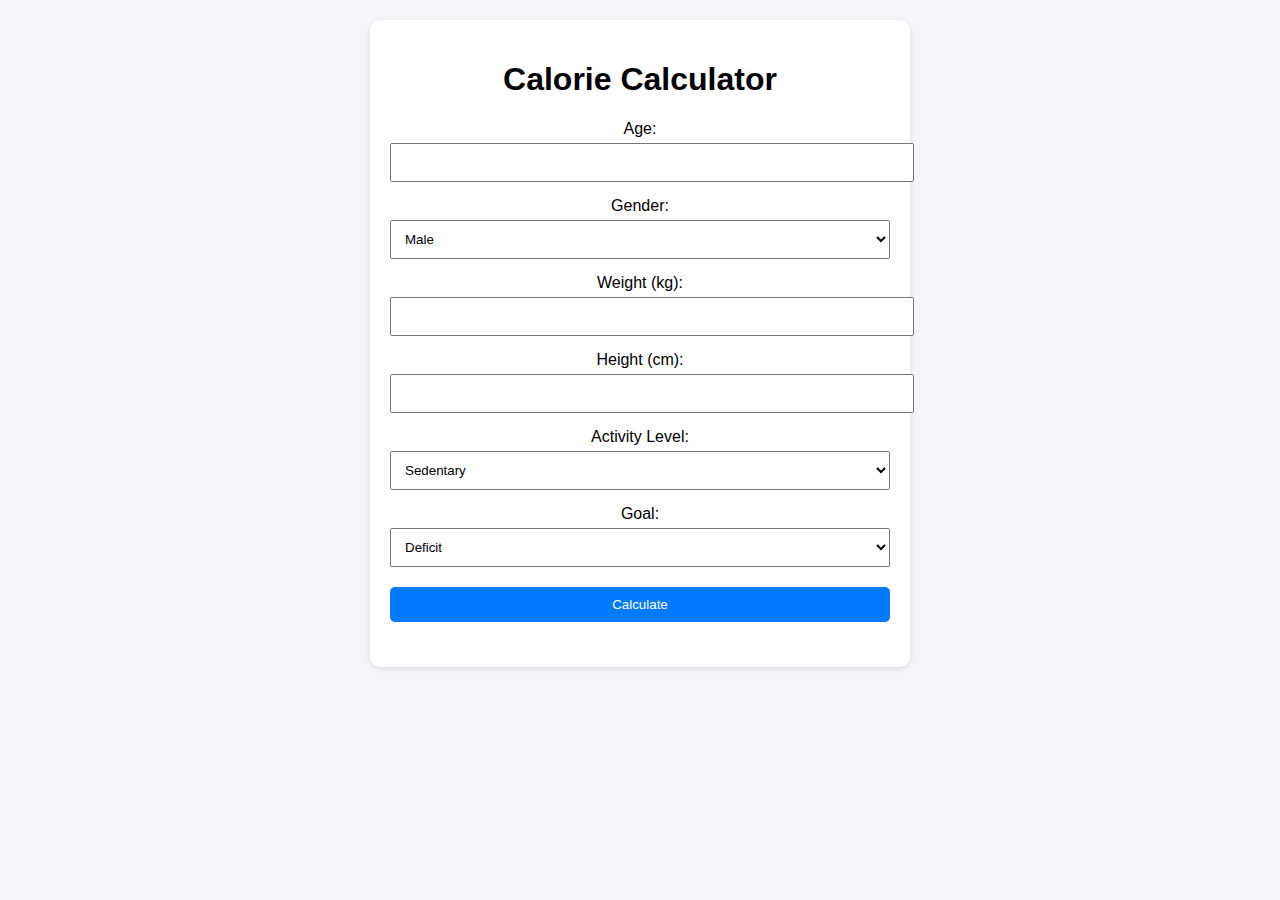
==== index.html @ 83aabfd9 "first commit" ====
<!DOCTYPE html>
<html lang="en">
<head>
  <meta charset="UTF-8">
  <meta name="viewport" content="width=device-width, initial-scale=1.0">
  <title>Calorie Calculator</title>
  <link rel="stylesheet" href="styles.css">
</head>
<body>
  <div class="container">
    <h1>Calorie Calculator</h1>
    <form id="calorieForm">
      <label>Age: <input type="number" id="age" required></label>
      <label>Gender: 
        <select id="gender" required>
          <option value="male">Male</option>
          <option value="female">Female</option>
        </select>
      </label>
      <label>Weight (kg): <input type="number" id="weight" required></label>
      <label>Height (cm): <input type="number" id="height" required></label>
      <label>Activity Level:
        <select id="activity" required>
          <option value="1.2">Sedentary</option>
          <option value="1.375">Lightly Active</option>
          <option value="1.55">Moderately Active</option>
          <option value="1.725">Very Active</option>
          <option value="1.9">Extra Active</option>
        </select>
      </label>
      <label>Goal:
        <select id="goal" required>
          <option value="deficit">Deficit</option>
          <option value="surplus">Surplus</option>
        </select>
      </label>
      <button type="submit">Calculate</button>
    </form>
    <div id="results"></div>
  </div>
  <script src="script.js"></script>
</body>
</html>
---- styles.css ----
body {
    font-family: Arial, sans-serif;
    text-align: center;
    background-color: #f4f4f9;
    margin: 0;
    padding: 20px;
  }
  .container {
    max-width: 500px;
    margin: auto;
    background: #fff;
    padding: 20px;
    border-radius: 10px;
    box-shadow: 0 2px 5px rgba(0, 0, 0, 0.1);
  }
  form label {
    display: block;
    margin: 10px 0;
  }
  form input, form select, button {
    width: 100%;
    padding: 10px;
    margin: 5px 0;
  }
  button {
    background: #007BFF;
    color: white;
    border: none;
    border-radius: 5px;
    cursor: pointer;
  }
  button:hover {
    background: #0056b3;
  }
  #results {
    margin-top: 20px;
  }
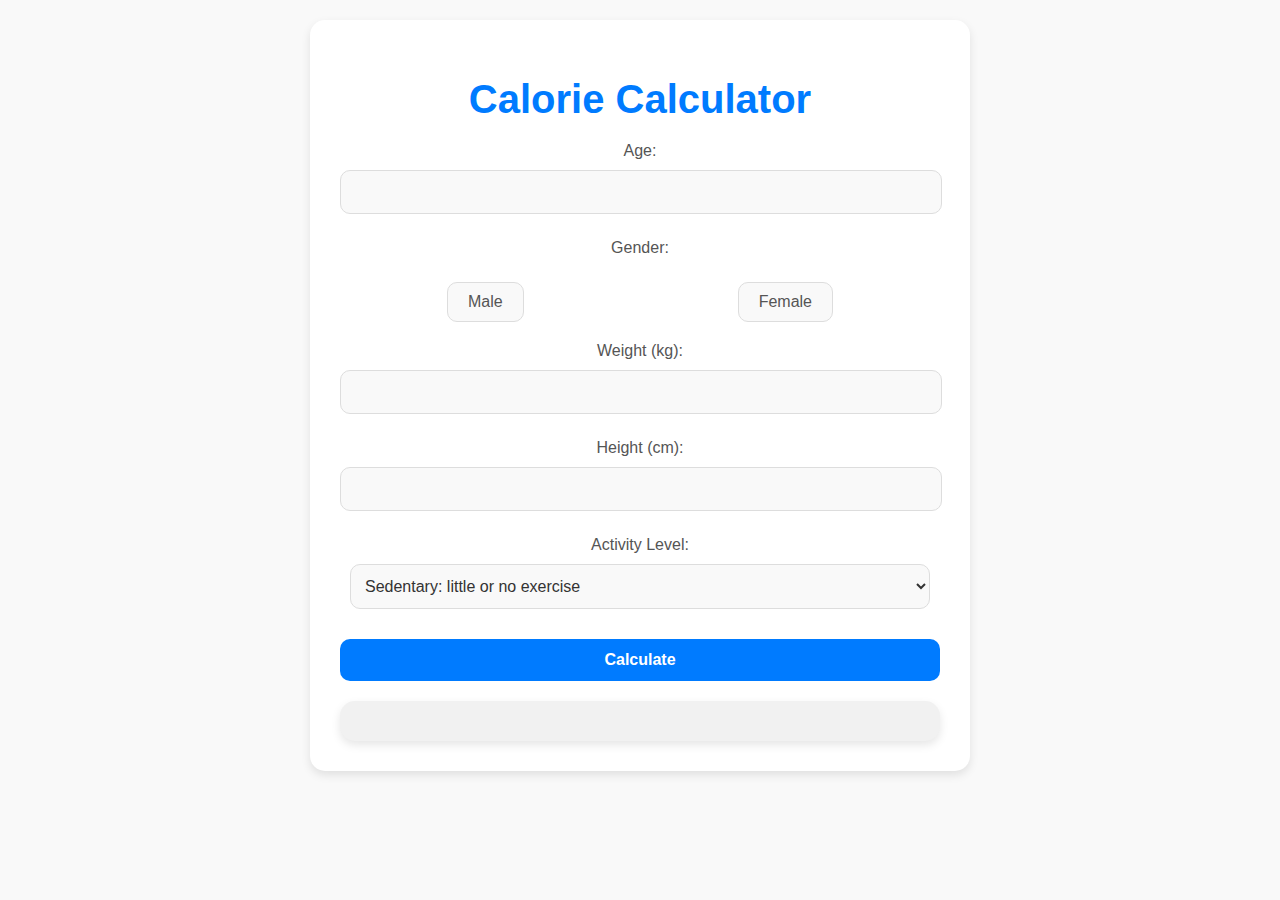
==== commit 474f54ca: "Made the basics calculations and changed the css to make it user-friendly" ====
--- a/index.html
+++ b/index.html
@@ -10,32 +10,33 @@
   <div class="container">
     <h1>Calorie Calculator</h1>
     <form id="calorieForm">
-      <label>Age: <input type="number" id="age" required></label>
-      <label>Gender: 
-        <select id="gender" required>
-          <option value="male">Male</option>
-          <option value="female">Female</option>
+      <label>Age: <input type="number" id="age" min="1" required></label>
+      
+      <label>Gender:</label>
+      <div>
+        <input type="radio" id="male" name="gender" value="male" required>
+        <label for="male">Male</label>
+        <input type="radio" id="female" name="gender" value="female">
+        <label for="female">Female</label>
+      </div>
+
+      <label>Weight (kg): <input type="number" id="weight" min="1" required></label>
+      <label>Height (cm): <input type="number" id="height" min="1" required></label>
+
+      <label>Activity Level:
+        <select id="activity" required>
+          <option value="1.2">Sedentary: little or no exercise</option>
+          <option value="1.375">Light: exercise 1–3 times/week</option>
+          <option value="1.55">Moderate: exercise 4–5 times/week</option>
+          <option value="1.725">Active: daily exercise or intense exercise 3–4 times/week</option>
+          <option value="1.9">Very Active: intense exercise 6–7 times/week</option>
+          <option value="2.0">Extra Active: very intense exercise daily or physical job</option>
         </select>
       </label>
-      <label>Weight (kg): <input type="number" id="weight" required></label>
-      <label>Height (cm): <input type="number" id="height" required></label>
-      <label>Activity Level:
-        <select id="activity" required>
-          <option value="1.2">Sedentary</option>
-          <option value="1.375">Lightly Active</option>
-          <option value="1.55">Moderately Active</option>
-          <option value="1.725">Very Active</option>
-          <option value="1.9">Extra Active</option>
-        </select>
-      </label>
-      <label>Goal:
-        <select id="goal" required>
-          <option value="deficit">Deficit</option>
-          <option value="surplus">Surplus</option>
-        </select>
-      </label>
+
       <button type="submit">Calculate</button>
     </form>
+
     <div id="results"></div>
   </div>
   <script src="script.js"></script>
--- a/styles.css
+++ b/styles.css
@@ -1,38 +1,180 @@
+/* General Styles */
 body {
-    font-family: Arial, sans-serif;
+    font-family: 'Arial', sans-serif;
     text-align: center;
-    background-color: #f4f4f9;
+    background-color: #f9f9f9;
     margin: 0;
     padding: 20px;
+    color: #333;
   }
+  
+  /* Container */
   .container {
-    max-width: 500px;
+    max-width: 600px;
     margin: auto;
     background: #fff;
-    padding: 20px;
-    border-radius: 10px;
-    box-shadow: 0 2px 5px rgba(0, 0, 0, 0.1);
+    padding: 30px;
+    border-radius: 15px;
+    box-shadow: 0 4px 10px rgba(0, 0, 0, 0.1);
   }
+  
+  /* Headings */
+  h1 {
+    font-size: 2.5rem;
+    margin-bottom: 20px;
+    color: #007bff;
+  }
+  
+  h2 {
+    font-size: 1.8rem;
+    margin-top: 30px;
+    color: #333;
+  }
+  
+  /* Labels and Inputs */
   form label {
     display: block;
+    margin: 15px 0 5px;
+    font-size: 1rem;
+    color: #555;
+  }
+  
+  form input, form select {
+    width: calc(100% - 20px);
+    padding: 12px 10px;
+    margin: 10px 0;
+    border: 1px solid #ddd;
+    border-radius: 10px;
+    background: #f9f9f9;
+    font-size: 1rem;
+    color: #333;
+    transition: all 0.3s ease;
+  }
+  
+  form input:focus, form select:focus {
+    border: 1px solid #007bff;
+    background: #fff;
+    outline: none;
+    box-shadow: 0 0 5px rgba(0, 123, 255, 0.5);
+  }
+  
+  /* Gender Radio Buttons */
+  form div {
+    display: flex;
+    justify-content: space-around;
     margin: 10px 0;
   }
-  form input, form select, button {
+  
+  form input[type="radio"] {
+    display: none;
+  }
+  
+  form label[for="male"], form label[for="female"] {
+    background: #f9f9f9;
+    padding: 10px 20px;
+    border: 1px solid #ddd;
+    border-radius: 10px;
+    cursor: pointer;
+    transition: all 0.3s ease;
+  }
+  
+  form input[type="radio"]:checked + label {
+    background: #007bff;
+    color: #fff;
+    border: 1px solid #007bff;
+  }
+  
+  /* Buttons */
+  button {
+    display: inline-block;
     width: 100%;
-    padding: 10px;
-    margin: 5px 0;
+    padding: 12px;
+    margin-top: 15px;
+    background: #007bff;
+    color: #fff;
+    font-size: 1rem;
+    font-weight: bold;
+    border: none;
+    border-radius: 10px;
+    cursor: pointer;
+    transition: all 0.3s ease;
   }
-  button {
-    background: #007BFF;
-    color: white;
-    border: none;
-    border-radius: 5px;
-    cursor: pointer;
-  }
+  
   button:hover {
     background: #0056b3;
   }
+  
+  .unit-toggle button {
+    padding: 10px 20px;
+    font-size: 1rem;
+    background: #f9f9f9;
+    color: #333;
+    border: 1px solid #ddd;
+    border-radius: 10px;
+    cursor: pointer;
+    transition: all 0.3s ease;
+  }
+  
+  .unit-toggle button:hover {
+    background: #007bff;
+    color: #fff;
+    border: 1px solid #007bff;
+  }
+  
+  button:focus {
+    outline: none;
+  }
+  
+  /* Results Section */
   #results {
+    background: #f1f1f1;
+    padding: 20px;
     margin-top: 20px;
+    border-radius: 15px;
+    box-shadow: 0 4px 10px rgba(0, 0, 0, 0.1);
+    text-align: left;
+  }
+  
+  #results p {
+    font-size: 1.1rem;
+    margin: 10px 0;
+    color: #555;
+  }
+  
+  /* Modal */
+  .modal {
+    display: none;
+    position: fixed;
+    z-index: 1;
+    left: 0;
+    top: 0;
+    width: 100%;
+    height: 100%;
+    overflow: auto;
+    background-color: rgba(0, 0, 0, 0.5);
+  }
+  
+  .modal-content {
+    background-color: #fff;
+    margin: 15% auto;
+    padding: 20px;
+    border: 1px solid #ddd;
+    width: 80%;
+    max-width: 500px;
+    border-radius: 15px;
+    box-shadow: 0 4px 10px rgba(0, 0, 0, 0.2);
+  }
+  
+  .close {
+    color: #aaa;
+    float: right;
+    font-size: 28px;
+    font-weight: bold;
+  }
+  
+  .close:hover, .close:focus {
+    color: #333;
+    text-decoration: none;
+    cursor: pointer;
   }
   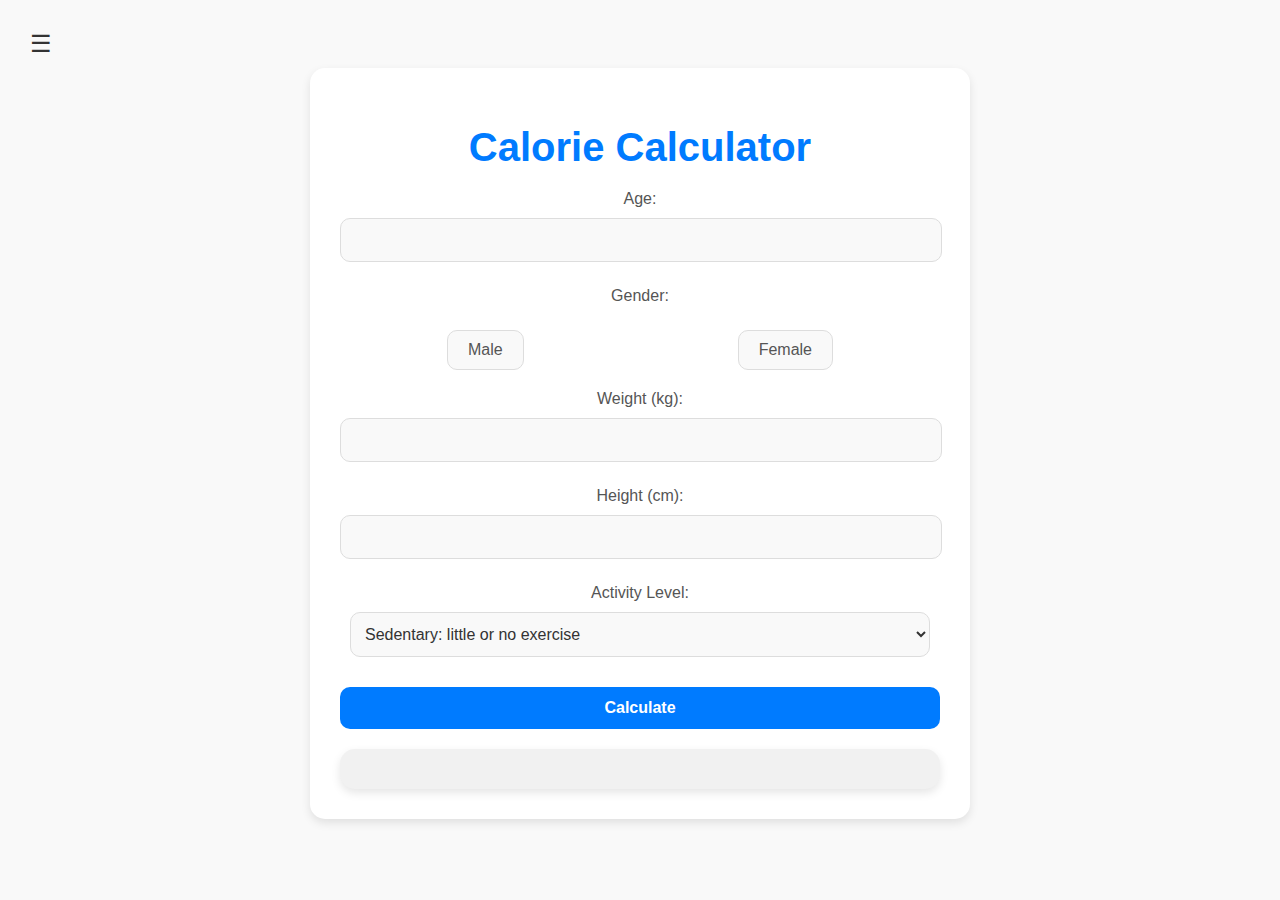
==== commit cfda6a3a: "Dropdown menu with dark mode" ====
--- a/index.html
+++ b/index.html
@@ -7,6 +7,14 @@
   <link rel="stylesheet" href="styles.css">
 </head>
 <body>
+  <div class="menu">
+    <div class="menu-icon" id="menuIcon">&#9776;</div>
+    <div class="dropdown" id="menuDropdown">
+      <button id="darkModeToggle">Dark Mode</button>
+      <button id="formulaLibrary">Formula Library</button>
+    </div>
+  </div>
+  
   <div class="container">
     <h1>Calorie Calculator</h1>
     <form id="calorieForm">
@@ -40,5 +48,6 @@
     <div id="results"></div>
   </div>
   <script src="script.js"></script>
+  
 </body>
 </html>
--- a/styles.css
+++ b/styles.css
@@ -177,4 +177,86 @@
     text-decoration: none;
     cursor: pointer;
   }
+
+  /* Menu Styles */
+.menu {
+    position: relative;
+    text-align: left;
+    padding: 10px;
+  }
+  
+  .menu-icon {
+    font-size: 24px;
+    cursor: pointer;
+    user-select: none;
+  }
+  
+  /* Updated Dropdown Styles */
+.dropdown {
+    display: none;
+    position: absolute;
+    top: 40px;
+    left: 10px;
+    background-color: #fff;
+    border: 1px solid #ddd;
+    border-radius: 10px;
+    box-shadow: 0 4px 10px rgba(0, 0, 0, 0.1);
+    z-index: 10;
+  }
+  
+  .dropdown.open {
+    display: block;
+  }
+  
+  .menu-icon {
+    font-size: 24px;
+    cursor: pointer;
+    user-select: none;
+  }
+  
+  .dropdown button {
+    display: block;
+    width: 100%;
+    padding: 10px;
+    border: none;
+    background: none;
+    text-align: left;
+    font-size: 1rem;
+    color: #333;
+    cursor: pointer;
+  }
+  
+  .dropdown button:hover {
+    background-color: #007bff;
+    color: #fff;
+  }
+
+  /* Dark Mode Styles */
+body.dark-mode {
+    background-color: #121212;
+    color: #f1f1f1;
+  }
+  
+  body.dark-mode .container {
+    background-color: #333;
+    color: #f1f1f1;
+  }
+  
+  body.dark-mode input,
+  body.dark-mode select {
+    background-color: #444;
+    color: #f1f1f1;
+    border: 1px solid #666;
+  }
+  
+  body.dark-mode button {
+    background-color: #555;
+    color: #f1f1f1;
+  }
+  
+  body.dark-mode button:hover {
+    background-color: #777;
+  }
+  
+  
   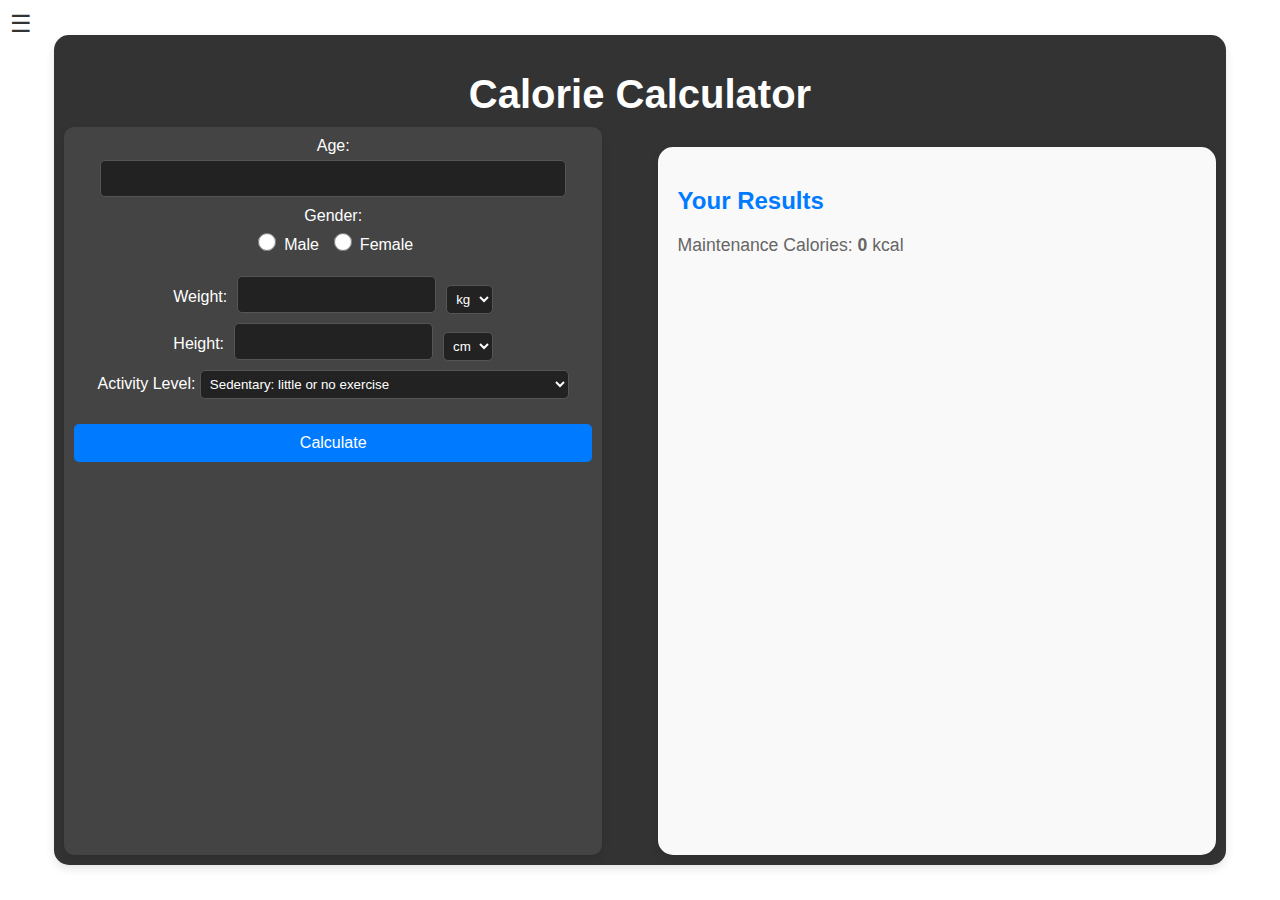
==== commit 08bb950b: "pending to fix the formula library and the lb, in measures" ====
--- a/index.html
+++ b/index.html
@@ -17,36 +17,78 @@
   
   <div class="container">
     <h1>Calorie Calculator</h1>
-    <form id="calorieForm">
-      <label>Age: <input type="number" id="age" min="1" required></label>
-      
-      <label>Gender:</label>
-      <div>
-        <input type="radio" id="male" name="gender" value="male" required>
-        <label for="male">Male</label>
-        <input type="radio" id="female" name="gender" value="female">
-        <label for="female">Female</label>
+    <div class="content">
+      <!-- Input Form -->
+      <div class="input-section">
+        <form id="calorieForm">
+            <label for="age">Age:</label>
+            <div>
+              <input type="number" id="age" min="1" required>
+            </div>
+            
+            
+          
+          <label>Gender:</label>
+          <div class="gender-section">
+            <label>
+              <input type="radio" id="male" name="gender" value="male" required>
+              Male
+            </label>
+            <label>
+              <input type="radio" id="female" name="gender" value="female">
+              Female
+            </label>
+          </div>
+          
+          
+          
+  
+          <div>
+            <label>Weight:</label>
+            <div>
+              <input type="number" id="weight" min="1" required>
+              <select id="weightUnit">
+                <option value="kg">kg</option>
+                <option value="lb">lb</option>
+              </select>
+            </div>
+          </div>
+          
+          <div>
+            <label>Height:</label>
+            <div>
+              <input type="number" id="height" min="1" required>
+              <select id="heightUnit">
+                <option value="cm">cm</option>
+                <option value="ft">ft</option>
+              </select>
+            </div>
+          </div>
+          
+  
+          <label>Activity Level:
+            <select id="activity" required>
+              <option value="1.2">Sedentary: little or no exercise</option>
+              <option value="1.375">Light: exercise 1–3 times/week</option>
+              <option value="1.55">Moderate: exercise 4–5 times/week</option>
+              <option value="1.725">Active: daily exercise or intense exercise 3–4 times/week</option>
+              <option value="1.9">Very Active: intense exercise 6–7 times/week</option>
+              <option value="2.0">Extra Active: very intense exercise daily or physical job</option>
+            </select>
+          </label>
+  
+          <button type="submit">Calculate</button>
+        </form>
       </div>
-
-      <label>Weight (kg): <input type="number" id="weight" min="1" required></label>
-      <label>Height (cm): <input type="number" id="height" min="1" required></label>
-
-      <label>Activity Level:
-        <select id="activity" required>
-          <option value="1.2">Sedentary: little or no exercise</option>
-          <option value="1.375">Light: exercise 1–3 times/week</option>
-          <option value="1.55">Moderate: exercise 4–5 times/week</option>
-          <option value="1.725">Active: daily exercise or intense exercise 3–4 times/week</option>
-          <option value="1.9">Very Active: intense exercise 6–7 times/week</option>
-          <option value="2.0">Extra Active: very intense exercise daily or physical job</option>
-        </select>
-      </label>
-
-      <button type="submit">Calculate</button>
-    </form>
-
-    <div id="results"></div>
+  
+      <!-- Results Section -->
+      <div class="results-section" id="results">
+        <h2>Your Results</h2>
+        <p>Maintenance Calories: <strong>0</strong> kcal</p>
+      </div>
+    </div>
   </div>
+  
   <script src="script.js"></script>
   
 </body>
--- a/styles.css
+++ b/styles.css
@@ -4,104 +4,141 @@
     text-align: center;
     background-color: #f9f9f9;
     margin: 0;
-    padding: 20px;
-    color: #333;
-  }
-  
-  /* Container */
+    padding: 0;
+    height: 100vh; /* Ensures the body fits the viewport height */
+    overflow: hidden; /* Prevents scrolling */
+    display: flex;
+    justify-content: center;
+    align-items: center;
+  }
+  
   .container {
-    max-width: 600px;
-    margin: auto;
-    background: #fff;
-    padding: 30px;
+    width: 90%; /* Adjust the width as necessary */
+    height: 90%; /* Ensure the container fits within the viewport */
+    background: #333;
+    padding: 10px; /* Minimized padding to save space */
     border-radius: 15px;
-    box-shadow: 0 4px 10px rgba(0, 0, 0, 0.1);
-  }
-  
-  /* Headings */
+    display: flex;
+    flex-direction: column;
+    align-items: center;
+    box-shadow: 0 4px 10px rgba(0, 0, 0, 0.1);
+  }
+  
   h1 {
     font-size: 2.5rem;
-    margin-bottom: 20px;
+    color: #fff;
+    margin-bottom: 10px; /* Reduce margin to save space */
+  }
+  
+  .content {
+    display: flex;
+    justify-content: space-between;
+    width: 100%;
+    height: 100%; /* Ensure content fills the container height */
+  }
+  
+  /* Input Section */
+  .input-section {
+    width: 45%;
+    background: #444;
+    padding: 10px; /* Minimize padding to save space */
+    border-radius: 10px;
+    box-shadow: 0 4px 10px rgba(0, 0, 0, 0.1);
+    overflow: hidden; /* Prevent content overflow */
+  }
+  
+  .input-section label {
+    display: block; /* Ensure labels are on their own line */
+    font-size: 1rem; /* Consistent font size */
+    color: #fff; /* Match other labels' colors */
+    margin-bottom: 5px; /* Add spacing between label and input */
+  }
+  
+  .input-section input {
+    width: 90%; /* Consistent width with other inputs */
+    padding: 10px; /* Same padding as other inputs */
+    border: 1px solid #555;
+    border-radius: 5px;
+    background: #222;
+    color: #fff;
+    margin-bottom: 10px; /* Add consistent spacing below */
+    box-sizing: border-box; /* Include padding in width */
+  }
+  
+  
+  .input-section select {
+    width: auto;
+    padding: 5px;
+    border: 1px solid #555;
+    border-radius: 5px;
+    background: #222;
+    color: #fff;
+  }
+
+  .input-section div {
+    display: flex;
+    gap: 10px;
+    align-items: center;
+    justify-content: center; /* Center the input horizontally */
+}
+
+
+  .gender-section {
+    display: flex;
+    justify-content: space-around;
+    align-items: center;
+    margin-bottom: 10px;
+  }
+  
+  .gender-section label {
+    display: flex;
+    align-items: center;
+    gap: 5px;
+  }
+  
+  .gender-section input[type="radio"] {
+    width: 18px;
+    height: 18px; /* Larger size for better usability */
+    cursor: pointer;
+  }
+  
+
+  
+  /* Results Section */
+  .results-section {
+    width: 45%;
+    background: #f1f1f1;
+    padding: 10px; /* Minimize padding */
+    border-radius: 10px;
+    box-shadow: 0 4px 10px rgba(0, 0, 0, 0.1);
+    color: #333;
+    text-align: left;
+    overflow: hidden; /* Prevent overflow */
+  }
+  
+  .results-section h2 {
     color: #007bff;
   }
   
-  h2 {
-    font-size: 1.8rem;
-    margin-top: 30px;
-    color: #333;
-  }
-  
-  /* Labels and Inputs */
-  form label {
-    display: block;
-    margin: 15px 0 5px;
-    font-size: 1rem;
-    color: #555;
-  }
-  
-  form input, form select {
-    width: calc(100% - 20px);
-    padding: 12px 10px;
-    margin: 10px 0;
-    border: 1px solid #ddd;
-    border-radius: 10px;
-    background: #f9f9f9;
-    font-size: 1rem;
-    color: #333;
-    transition: all 0.3s ease;
-  }
-  
-  form input:focus, form select:focus {
-    border: 1px solid #007bff;
-    background: #fff;
-    outline: none;
-    box-shadow: 0 0 5px rgba(0, 123, 255, 0.5);
-  }
-  
-  /* Gender Radio Buttons */
-  form div {
-    display: flex;
-    justify-content: space-around;
-    margin: 10px 0;
-  }
-  
-  form input[type="radio"] {
-    display: none;
-  }
-  
-  form label[for="male"], form label[for="female"] {
-    background: #f9f9f9;
-    padding: 10px 20px;
-    border: 1px solid #ddd;
-    border-radius: 10px;
-    cursor: pointer;
-    transition: all 0.3s ease;
-  }
-  
-  form input[type="radio"]:checked + label {
+  .results-section p {
+    font-size: 1.2rem;
+    margin: 5px 0; /* Adjust margin for better fit */
+  }
+  
+  button {
+    width: 100%;
+    padding: 10px; /* Adjust padding for better fit */
     background: #007bff;
     color: #fff;
-    border: 1px solid #007bff;
-  }
-  
-  /* Buttons */
-  button {
-    display: inline-block;
-    width: 100%;
-    padding: 12px;
-    margin-top: 15px;
-    background: #007bff;
-    color: #fff;
-    font-size: 1rem;
-    font-weight: bold;
+    font-size: 1rem;
     border: none;
-    border-radius: 10px;
-    cursor: pointer;
-    transition: all 0.3s ease;
+    border-radius: 5px;
+    cursor: pointer;
+    transition: background-color 0.3s;
   }
   
   button:hover {
-    background: #0056b3;
+    background-color: #0056b3;
   }
   
   .unit-toggle button {
@@ -179,20 +216,30 @@
   }
 
   /* Menu Styles */
-.menu {
-    position: relative;
-    text-align: left;
-    padding: 10px;
-  }
-  
-  .menu-icon {
+  .menu {
+    position: absolute; /* Position the menu relative to the viewport */
+    top: 10px;          /* Place it at the top */
+    left: 10px;         /* Place it on the left */
+    z-index: 1000;      /* Ensure it appears above other elements */
+  }
+  
+/* Default Light Mode Menu Icon */
+.menu-icon {
     font-size: 24px;
     cursor: pointer;
-    user-select: none;
-  }
+    color: #333; /* Dark color for light mode */
+    transition: color 0.3s ease; /* Smooth transition for color change */
+  }
+  
+  /* Dark Mode Menu Icon */
+  body.dark-mode .menu-icon {
+    color: #f1f1f1; /* Light color for dark mode */
+  }
+  
+  
   
   /* Updated Dropdown Styles */
-.dropdown {
+  .dropdown {
     display: none;
     position: absolute;
     top: 40px;
@@ -231,32 +278,171 @@
     color: #fff;
   }
 
-  /* Dark Mode Styles */
-body.dark-mode {
-    background-color: #121212;
-    color: #f1f1f1;
-  }
-  
-  body.dark-mode .container {
-    background-color: #333;
-    color: #f1f1f1;
-  }
-  
-  body.dark-mode input,
-  body.dark-mode select {
+  /* General Dark Mode Styles */
+body.dark-mode input,
+body.dark-mode select {
+  background-color: #222; /* Ensure consistent dark background */
+  color: #f1f1f1;
+  border: 1px solid #555;
+}
+
+body.dark-mode button {
+  background-color: #444; /* Fix gray color issue */
+  color: #f1f1f1;
+}
+
+body.dark-mode button:hover {
+  background-color: #555;
+}
+
+/* Ensure results text color stays consistent */
+body.dark-mode #results {
+  background-color: #444; /* Maintain dark background */
+  color: #f1f1f1; /* Ensure text color remains readable */
+}
+
+body.dark-mode #results p {
+  color: #f1f1f1; /* Ensure text inside results remains consistent */
+}
+
+/* Light mode improvements for user-friendliness */
+body {
+  background-color: #ffffff; /* Pure white background for light mode */
+  color: #333333; /* Neutral dark grey for text */
+}
+
+input,
+select {
+  background-color: #f9f9f9; /* Light grey for inputs */
+  color: #333333; /* Neutral dark grey text */
+  border: 1px solid #dddddd; /* Light border for inputs */
+}
+
+button {
+  background-color: #e0e0e0; /* Light grey for buttons */
+  color: #333333; /* Neutral dark grey for button text */
+}
+
+button:hover {
+  background-color: #cccccc; /* Slightly darker grey on hover */
+}
+
+#results {
+  background-color: #f9f9f9; /* Light grey for results background */
+  color: #333333; /* Neutral dark grey for text */
+}
+
+#results p {
+  color: #666666; /* Subtle grey for detailed results */
+}
+
+
+  
+  /* Dropdown Menu */
+  body.dark-mode .dropdown {
+    background-color: #444;
+    border: 1px solid #666;
+  }
+  
+  body.dark-mode .dropdown button {
     background-color: #444;
     color: #f1f1f1;
-    border: 1px solid #666;
-  }
-  
-  body.dark-mode button {
+  }
+  
+  body.dark-mode .dropdown button:hover {
     background-color: #555;
-    color: #f1f1f1;
-  }
-  
-  body.dark-mode button:hover {
-    background-color: #777;
-  }
+  }
+  
+
+  section {
+    margin-top: 20px;
+    padding: 20px;
+    background: #f9f9f9;
+    border-radius: 10px;
+    box-shadow: 0 4px 10px rgba(0, 0, 0, 0.1);
+  }
+  
+  section h2 {
+    font-size: 1.5rem;
+    color: #007bff;
+  }
+  
+  section p {
+    font-size: 1rem;
+    color: #333;
+  }
+  
+  section ul {
+    margin-top: 10px;
+    padding-left: 20px;
+    list-style-type: disc;
+  }
+  
+  section ul li {
+    font-size: 1rem;
+    color: #555;
+  }
+  
+  button {
+    display: inline-block;
+    margin-top: 20px;
+    padding: 10px 20px;
+    background-color: #007bff;
+    color: #fff;
+    border: none;
+    border-radius: 5px;
+    font-size: 1rem;
+    cursor: pointer;
+    transition: background-color 0.3s;
+  }
+  
+  button:hover {
+    background-color: #0056b3;
+  }
+
+/* Dark Mode for Formula Library */
+body.dark-mode {
+  background-color: #121212;
+  color: #f1f1f1;
+}
+
+body.dark-mode h1,
+body.dark-mode h2,
+body.dark-mode p,
+body.dark-mode ul li {
+  color: #f1f1f1;
+}
+
+body.dark-mode section {
+  background-color: #333;
+  border: 1px solid #444;
+}
+
+body.dark-mode section h2 {
+  color: #007bff;
+}
+
+body.dark-mode button {
+  background-color: #555;
+  color: #f1f1f1;
+}
+
+body.dark-mode button:hover {
+  background-color: #777;
+}
+
+/* Link styles for dark mode */
+body.dark-mode a {
+  color: #007bff;
+}
+
+body.dark-mode a:hover {
+  color: #00aaff;
+}
+
+  
+
+  
   
   
   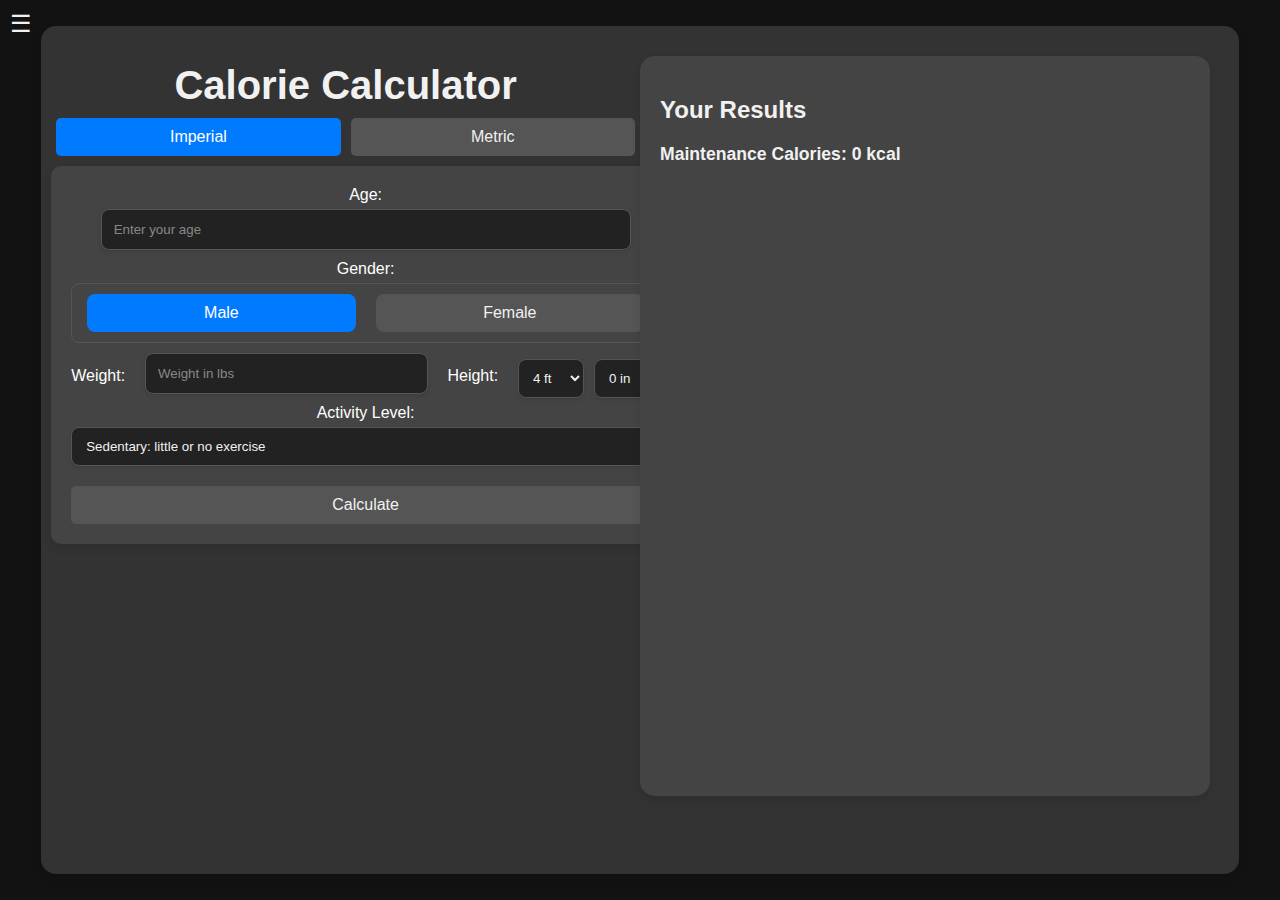
==== commit 510869ff: "Impearial and metric measurements buttons + rearrangement" ====
--- a/index.html
+++ b/index.html
@@ -1,95 +1,104 @@
 <!DOCTYPE html>
-<html lang="en">
+<html lang="en" class="dark-mode">
 <head>
   <meta charset="UTF-8">
   <meta name="viewport" content="width=device-width, initial-scale=1.0">
   <title>Calorie Calculator</title>
   <link rel="stylesheet" href="styles.css">
 </head>
-<body>
+<body class="dark-mode">
   <div class="menu">
     <div class="menu-icon" id="menuIcon">&#9776;</div>
     <div class="dropdown" id="menuDropdown">
-      <button id="darkModeToggle">Dark Mode</button>
+      <button id="darkModeToggle">Change Lighting Mode</button>
       <button id="formulaLibrary">Formula Library</button>
     </div>
   </div>
-  
+
   <div class="container">
-    <h1>Calorie Calculator</h1>
-    <div class="content">
-      <!-- Input Form -->
-      <div class="input-section">
-        <form id="calorieForm">
-            <label for="age">Age:</label>
-            <div>
-              <input type="number" id="age" min="1" required>
-            </div>
-            
-            
-          
-          <label>Gender:</label>
-          <div class="gender-section">
-            <label>
-              <input type="radio" id="male" name="gender" value="male" required>
-              Male
-            </label>
-            <label>
-              <input type="radio" id="female" name="gender" value="female">
-              Female
-            </label>
+    <div class="input-wrapper">
+      <h1>Calorie Calculator</h1>
+
+      <!-- Tabs for Units -->
+      <div class="unit-tabs">
+        <button id="imperialTab" class="active">Imperial</button>
+        <button id="metricTab">Metric</button>
+      </div>
+
+      <!-- Input Form Section -->
+      <form id="calorieForm" class="input-section">
+        <!-- Age -->
+        <label for="age">Age:</label>
+        <input type="number" id="age" min="1" placeholder="Enter your age" required>
+
+        <!-- Gender -->
+        <label>Gender:</label>
+        <div class="gender-section">
+          <button type="button" id="maleButton" class="gender-button active" data-gender="male">Male</button>
+          <button type="button" id="femaleButton" class="gender-button" data-gender="female">Female</button>
+          <input type="hidden" id="gender" name="gender" value="male" required>
+        </div>
+
+        <!-- Imperial Inputs -->
+        <div id="imperialInputs" class="unit-inputs">
+          <label for="weightImperial">Weight:</label>
+          <input type="number" id="weightImperial" min="1" placeholder="Weight in lbs" required>
+          <label for="heightImperialFeet">Height:</label>
+          <div>
+            <select id="heightImperialFeet" required>
+              <option value="4">4 ft</option>
+              <option value="5">5 ft</option>
+              <option value="6">6 ft</option>
+              <option value="7">7 ft</option>
+            </select>
+            <select id="heightImperialInches" required>
+              <option value="0">0 in</option>
+              <option value="1">1 in</option>
+              <option value="2">2 in</option>
+              <option value="3">3 in</option>
+              <option value="4">4 in</option>
+              <option value="5">5 in</option>
+              <option value="6">6 in</option>
+              <option value="7">7 in</option>
+              <option value="8">8 in</option>
+              <option value="9">9 in</option>
+              <option value="10">10 in</option>
+              <option value="11">11 in</option>
+            </select>
           </div>
-          
-          
-          
-  
-          <div>
-            <label>Weight:</label>
-            <div>
-              <input type="number" id="weight" min="1" required>
-              <select id="weightUnit">
-                <option value="kg">kg</option>
-                <option value="lb">lb</option>
-              </select>
-            </div>
-          </div>
-          
-          <div>
-            <label>Height:</label>
-            <div>
-              <input type="number" id="height" min="1" required>
-              <select id="heightUnit">
-                <option value="cm">cm</option>
-                <option value="ft">ft</option>
-              </select>
-            </div>
-          </div>
-          
-  
-          <label>Activity Level:
-            <select id="activity" required>
-              <option value="1.2">Sedentary: little or no exercise</option>
-              <option value="1.375">Light: exercise 1–3 times/week</option>
-              <option value="1.55">Moderate: exercise 4–5 times/week</option>
-              <option value="1.725">Active: daily exercise or intense exercise 3–4 times/week</option>
-              <option value="1.9">Very Active: intense exercise 6–7 times/week</option>
-              <option value="2.0">Extra Active: very intense exercise daily or physical job</option>
-            </select>
-          </label>
-  
-          <button type="submit">Calculate</button>
-        </form>
-      </div>
-  
-      <!-- Results Section -->
-      <div class="results-section" id="results">
-        <h2>Your Results</h2>
-        <p>Maintenance Calories: <strong>0</strong> kcal</p>
-      </div>
+        </div>
+
+        <!-- Metric Inputs -->
+        <div id="metricInputs" class="unit-inputs hidden">
+          <label for="weightMetric">Weight:</label>
+          <input type="number" id="weightMetric" min="1" placeholder="Weight in kg" required>
+          <label for="heightMetric">Height:</label>
+          <input type="number" id="heightMetric" min="1" placeholder="Height in cm" required>
+        </div>
+
+        <!-- Activity Level -->
+        <label for="activity">Activity Level:</label>
+        <select id="activity" required>
+          <option value="1.2">Sedentary: little or no exercise</option>
+          <option value="1.375">Light: exercise 1–3 times/week</option>
+          <option value="1.55">Moderate: exercise 4–5 times/week</option>
+          <option value="1.725">Active: daily exercise or intense exercise 3–4 times/week</option>
+          <option value="1.9">Very Active: intense exercise 6–7 times/week</option>
+          <option value="2.0">Extra Active: very intense exercise daily or physical job</option>
+        </select>
+
+        <button type="submit">Calculate</button>
+      </form>
+    </div>
+
+    <!-- Results Section -->
+    <div class="results-section" id="results">
+      <h2>Your Results</h2>
+      <p>Maintenance Calories: <strong>0</strong> kcal</p>
     </div>
   </div>
-  
+
   <script src="script.js"></script>
-  
+
 </body>
 </html>
--- a/styles.css
+++ b/styles.css
@@ -1,5 +1,6 @@
 /* General Styles */
-body {
+
+  body {
     font-family: 'Arial', sans-serif;
     text-align: center;
     background-color: #f9f9f9;
@@ -12,16 +13,29 @@
     align-items: center;
   }
   
+  
   .container {
-    width: 90%; /* Adjust the width as necessary */
-    height: 90%; /* Ensure the container fits within the viewport */
+    width: 92%; /* Adjust the width as necessary */
+    height: 92%; /* Ensure the container fits within the viewport */
     background: #333;
     padding: 10px; /* Minimized padding to save space */
     border-radius: 15px;
     display: flex;
+    flex-direction: row; /* Change to row to align sections horizontally */
+    align-items: flex-start; /* Align items to the top */
+    box-shadow: 0 4px 10px rgba(0, 0, 0, 0.1);
+  }
+
+  .input-wrapper {
+    display: flex;
     flex-direction: column;
-    align-items: center;
-    box-shadow: 0 4px 10px rgba(0, 0, 0, 0.1);
+    width: 50%; /* Adjust width as necessary */
+  }
+
+  .left-section {
+    display: flex;
+    flex-direction: column;
+    width: 50%; /* Increase width */
   }
   
   h1 {
@@ -39,9 +53,11 @@
   
   /* Input Section */
   .input-section {
-    width: 45%;
+    width: 100%; /* Adjust width to prevent overlap */
+    max-width: 600px; /* Optional: set a max-width for better layout */
+    margin: 0 auto; /* Center the input section */
     background: #444;
-    padding: 10px; /* Minimize padding to save space */
+    padding: 20px; /* Increase padding */
     border-radius: 10px;
     box-shadow: 0 4px 10px rgba(0, 0, 0, 0.1);
     overflow: hidden; /* Prevent content overflow */
@@ -56,38 +72,54 @@
   
   .input-section input {
     width: 90%; /* Consistent width with other inputs */
-    padding: 10px; /* Same padding as other inputs */
+    padding: 12px; /* Increased padding */
     border: 1px solid #555;
-    border-radius: 5px;
+    border-radius: 8px; /* Rounded corners */
     background: #222;
     color: #fff;
     margin-bottom: 10px; /* Add consistent spacing below */
     box-sizing: border-box; /* Include padding in width */
-  }
-  
+    box-shadow: 0 2px 4px rgba(0, 0, 0, 0.1); /* Subtle shadow */
+  }
+  
+  .input-section input::placeholder {
+    color: #888; /* Lighter color for placeholder */
+  }
   
   .input-section select {
-    width: auto;
-    padding: 5px;
+    width: 100%;
+    padding: 10px; /* Increased padding */
     border: 1px solid #555;
-    border-radius: 5px;
+    border-radius: 8px; /* Rounded corners */
     background: #222;
     color: #fff;
+    box-shadow: 0 2px 4px rgba(0, 0, 0, 0.1); /* Subtle shadow */
+  }
+
+  .input-section select:hover {
+    background-color: #333; /* Hover effect */
   }
 
   .input-section div {
     display: flex;
     gap: 10px;
     align-items: center;
-    justify-content: center; /* Center the input horizontally */
-}
-
+    justify-content: space-between; /* Adjust to space between elements */
+}
+
+#imperialInputs input,
+#imperialInputs select {
+  width: 48%; /* Ensure weight and height inputs occupy half each */
+}
 
   .gender-section {
     display: flex;
     justify-content: space-around;
     align-items: center;
     margin-bottom: 10px;
+    border: 1px solid #555; /* Border around gender options */
+    border-radius: 8px; /* Rounded corners */
+    padding: 10px; /* Padding inside the container */
   }
   
   .gender-section label {
@@ -102,18 +134,40 @@
     cursor: pointer;
   }
   
-
+  .gender-button {
+    padding: 10px 20px;
+    margin: 0 5px;
+    border: none;
+    cursor: pointer;
+    font-size: 1rem;
+    background-color: #ddd;
+    color: #333;
+    border-radius: 8px;
+    transition: background-color 0.3s, color 0.3s;
+  }
+  
+  .gender-button.active {
+    background-color: #007bff;
+    color: white;
+  }
+  
+  .gender-button:hover {
+    background-color: #0056b3;
+    color: white;
+  }
   
   /* Results Section */
   .results-section {
-    width: 45%;
+    flex: 1; /* Ensure the results section takes up remaining space */
     background: #f1f1f1;
-    padding: 10px; /* Minimize padding */
+    padding: 20px; /* Increase padding */
     border-radius: 10px;
     box-shadow: 0 4px 10px rgba(0, 0, 0, 0.1);
     color: #333;
     text-align: left;
     overflow: hidden; /* Prevent overflow */
+    height: calc(100vh - 200px); /* Adjust based on your header/footer height */
+    overflow-y: auto; /* Allow scrolling if content overflows */
   }
   
   .results-section h2 {
@@ -123,22 +177,24 @@
   .results-section p {
     font-size: 1.2rem;
     margin: 5px 0; /* Adjust margin for better fit */
+    font-weight: bold; /* Bold calorie number */
   }
   
   button {
     width: 100%;
-    padding: 10px; /* Adjust padding for better fit */
+    padding: 12px; /* Adjust padding */
     background: #007bff;
     color: #fff;
     font-size: 1rem;
     border: none;
-    border-radius: 5px;
-    cursor: pointer;
-    transition: background-color 0.3s;
+    border-radius: 8px; /* Rounded corners */
+    cursor: pointer;
+    transition: background-color 0.3s, box-shadow 0.3s; /* Smooth transition */
   }
   
   button:hover {
     background-color: #0056b3;
+    box-shadow: 0 4px 8px rgba(0, 0, 0, 0.2); /* Hover effect */
   }
   
   .unit-toggle button {
@@ -152,6 +208,12 @@
     transition: all 0.3s ease;
   }
   
+  .unit-toggle button.active {
+    background-color: #007bff; /* Active background color */
+    color: #fff;
+    border: 1px solid #007bff;
+  }
+
   .unit-toggle button:hover {
     background: #007bff;
     color: #fff;
@@ -249,6 +311,7 @@
     border-radius: 10px;
     box-shadow: 0 4px 10px rgba(0, 0, 0, 0.1);
     z-index: 10;
+    width: 200px; /* Increase width */
   }
   
   .dropdown.open {
@@ -353,52 +416,82 @@
     background-color: #555;
   }
   
-
-  section {
-    margin-top: 20px;
-    padding: 20px;
-    background: #f9f9f9;
-    border-radius: 10px;
-    box-shadow: 0 4px 10px rgba(0, 0, 0, 0.1);
-  }
-  
-  section h2 {
-    font-size: 1.5rem;
-    color: #007bff;
-  }
-  
-  section p {
-    font-size: 1rem;
-    color: #333;
-  }
-  
-  section ul {
-    margin-top: 10px;
-    padding-left: 20px;
-    list-style-type: disc;
-  }
-  
-  section ul li {
-    font-size: 1rem;
-    color: #555;
-  }
-  
-  button {
-    display: inline-block;
-    margin-top: 20px;
-    padding: 10px 20px;
-    background-color: #007bff;
-    color: #fff;
-    border: none;
-    border-radius: 5px;
-    font-size: 1rem;
-    cursor: pointer;
-    transition: background-color 0.3s;
-  }
-  
-  button:hover {
-    background-color: #0056b3;
-  }
+  .formula-container {
+  width: 90%;
+  background: #333;
+  padding: 20px;
+  border-radius: 15px;
+  display: flex;
+  flex-direction: column;
+  align-items: center;
+  box-shadow: 0 4px 10px rgba(0, 0, 0, 0.1);
+}
+
+h1 {
+  color: #fff;
+  margin-bottom: 10px;
+}
+
+p {
+  color: #ccc;
+  margin-bottom: 20px;
+}
+
+.formula-grid {
+  display: grid;
+  grid-template-columns: repeat(auto-fit, minmax(300px, 1fr));
+  gap: 20px;
+  width: 100%;
+}
+
+section {
+  padding: 20px;
+  background: #f9f9f9;
+  border-radius: 10px;
+  box-shadow: 0 4px 10px rgba(0, 0, 0, 0.1);
+}
+
+section h2 {
+  font-size: 1.5rem;
+  color: #007bff;
+}
+
+section p {
+  font-size: 1rem;
+  color: #333;
+  margin-bottom: 10px;
+}
+
+section ul {
+  list-style-type: disc;
+  margin-top: 10px;
+  padding-left: 20px;
+  color: #555;
+}
+
+button {
+  margin-top: 20px;
+  padding: 10px 20px;
+  background-color: #007bff;
+  color: #fff;
+  border: none;
+  border-radius: 5px;
+  cursor: pointer;
+  transition: background-color 0.3s;
+}
+
+button:hover {
+  background-color: #0056b3;
+}
+
+/* Responsive Adjustments */
+@media (max-width: 600px) {
+  .formula-grid {
+    grid-template-columns: 1fr;
+  }
+}
+
+
 
 /* Dark Mode for Formula Library */
 body.dark-mode {
@@ -440,9 +533,62 @@
   color: #00aaff;
 }
 
-  
-
-  
-  
-  
-  +/* Unit Converter Styles */
+.unit-tabs {
+  display: flex;
+  justify-content: center;
+  margin-bottom: 10px;
+}
+
+.unit-tabs button {
+  padding: 10px 20px;
+  margin: 0 5px;
+  border: none;
+  cursor: pointer;
+  font-size: 1rem;
+  background-color: #ddd;
+  color: #333;
+}
+
+.unit-tabs button.active {
+  background-color: #007bff;
+  color: white;
+}
+
+.unit-inputs.hidden {
+  display: none;
+}
+
+.unit-inputs {
+  margin-top: 10px;
+}
+
+.gender-section {
+  display: flex;
+  gap: 10px;
+  justify-content: flex-start;
+  margin-bottom: 10px;
+}
+
+.results-section {
+  margin-top: 20px;
+  padding: 10px;
+  background-color: #333;
+  color: white;
+  border-radius: 10px;
+  box-shadow: 0 4px 8px rgba(0, 0, 0, 0.2);
+}
+
+.results-section h2 {
+  color: #007bff;
+}
+
+.results-section p {
+  font-size: 1.2rem;
+  margin-top: 10px;
+}
+.results-section {
+  flex: 1; /* Ensure both sections take up equal space */
+  max-width: 45%; /* Ensure both sections have the same maximum width */
+}
+
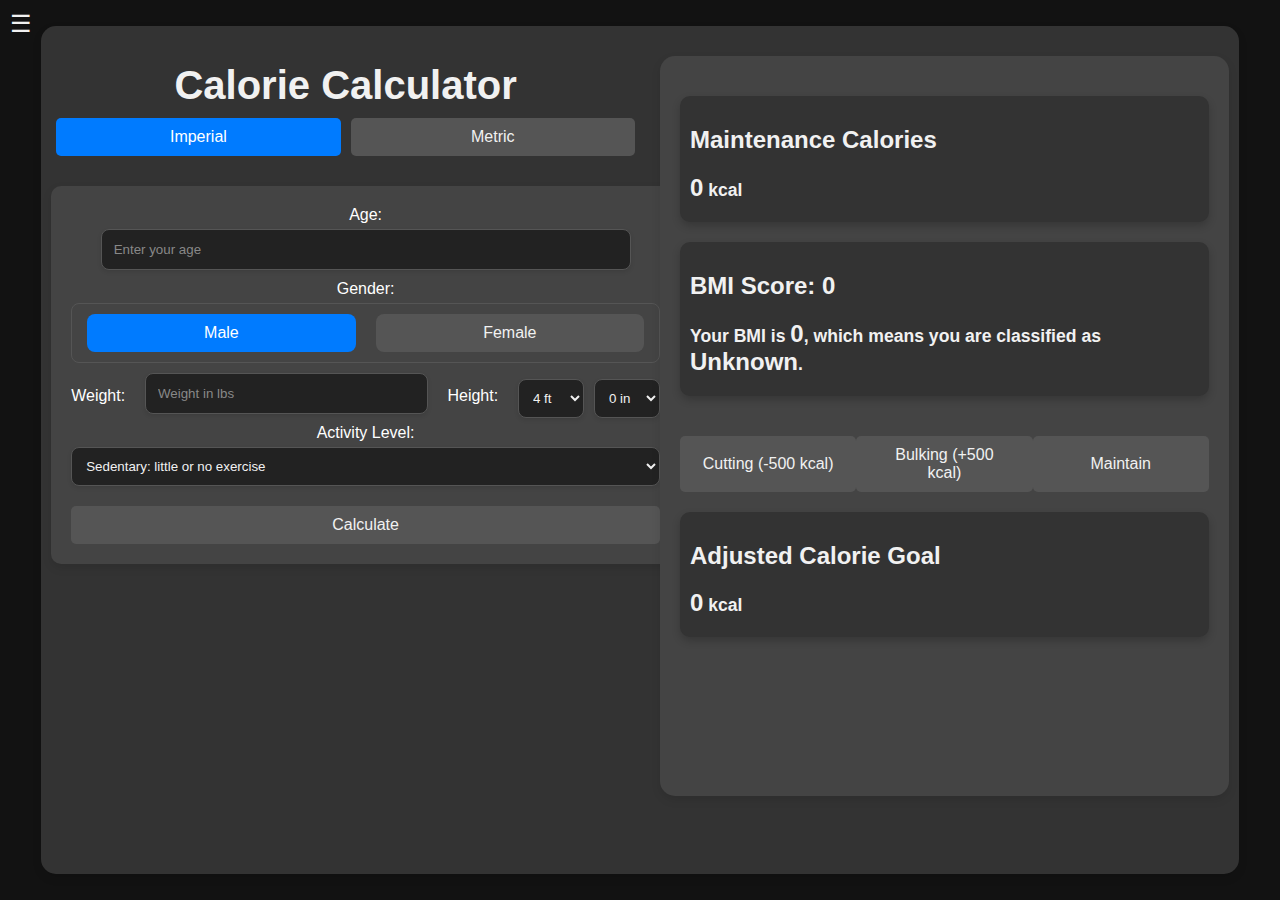
==== commit 4c6ae753: "Added the BMI and Adjusted Calier Goal" ====
--- a/index.html
+++ b/index.html
@@ -93,8 +93,23 @@
 
     <!-- Results Section -->
     <div class="results-section" id="results">
-      <h2>Your Results</h2>
-      <p>Maintenance Calories: <strong>0</strong> kcal</p>
+      <div class="maintenance-section" id="maintenanceSection">
+        <h2>Maintenance Calories</h2>
+        <p><strong>0</strong> kcal</p>
+      </div>
+      <div class="bmi-section" id="bmiSection">
+        <h2>BMI Score: <strong>0</strong></h2>
+        <p>Your BMI is <strong>0</strong>, which means you are classified as <strong>Unknown</strong>.</p>
+      </div>
+      <div class="calorie-adjustment-buttons">
+        <button id="cuttingButton">Cutting (-500 kcal)</button>
+        <button id="bulkingButton">Bulking (+500 kcal)</button>
+        <button id="maintainButton">Maintain</button>
+      </div>
+      <div class="adjusted-calories-section" id="adjustedCaloriesSection">
+        <h2>Adjusted Calorie Goal</h2>
+        <p><strong>0</strong> kcal</p>
+      </div>
     </div>
   </div>
 
--- a/styles.css
+++ b/styles.css
@@ -55,7 +55,7 @@
   .input-section {
     width: 100%; /* Adjust width to prevent overlap */
     max-width: 600px; /* Optional: set a max-width for better layout */
-    margin: 0 auto; /* Center the input section */
+    margin: 20px auto 0; /* Add top margin to create space */
     background: #444;
     padding: 20px; /* Increase padding */
     border-radius: 10px;
@@ -168,6 +168,7 @@
     overflow: hidden; /* Prevent overflow */
     height: calc(100vh - 200px); /* Adjust based on your header/footer height */
     overflow-y: auto; /* Allow scrolling if content overflows */
+    margin-left: 20px; /* Add margin to the left */
   }
   
   .results-section h2 {
@@ -454,6 +455,13 @@
 section h2 {
   font-size: 1.5rem;
   color: #007bff;
+  margin-bottom: 10px;
+}
+
+section h3 {
+  font-size: 1.2rem;
+  color: #333;
+  margin-bottom: 5px;
 }
 
 section p {
@@ -467,6 +475,11 @@
   margin-top: 10px;
   padding-left: 20px;
   color: #555;
+}
+
+section ul ul {
+  list-style-type: circle;
+  margin-top: 5px;
 }
 
 button {
@@ -491,8 +504,6 @@
   }
 }
 
-
-
 /* Dark Mode for Formula Library */
 body.dark-mode {
   background-color: #121212;
@@ -501,6 +512,7 @@
 
 body.dark-mode h1,
 body.dark-mode h2,
+body.dark-mode h3,
 body.dark-mode p,
 body.dark-mode ul li {
   color: #f1f1f1;
@@ -577,6 +589,7 @@
   color: white;
   border-radius: 10px;
   box-shadow: 0 4px 8px rgba(0, 0, 0, 0.2);
+  margin-left: 20px; /* Add margin to the left */
 }
 
 .results-section h2 {
@@ -592,3 +605,89 @@
   max-width: 45%; /* Ensure both sections have the same maximum width */
 }
 
+.bmi-section {
+  margin-top: 20px;
+  padding: 10px;
+  background-color: #333;
+  color: white;
+  border-radius: 10px;
+  box-shadow: 0 4px 8px rgba(0, 0, 0, 0.2);
+}
+
+.bmi-section h2 {
+  color: #007bff;
+}
+
+.bmi-section p {
+  font-size: 1.2rem;
+  margin-top: 10px;
+}
+
+.calorie-adjustment-buttons {
+  display: flex;
+  justify-content: space-around;
+  margin-top: 20px;
+}
+
+.calorie-adjustment-buttons button {
+  padding: 10px 20px;
+  background-color: #007bff;
+  color: white;
+  border: none;
+  border-radius: 5px;
+  cursor: pointer;
+  transition: background-color 0.3s;
+}
+
+.calorie-adjustment-buttons button:hover {
+  background-color: #0056b3;
+}
+
+.maintenance-section {
+  margin-top: 20px;
+  padding: 10px;
+  background-color: #333;
+  color: white;
+  border-radius: 10px;
+  box-shadow: 0 4px 8px rgba(0, 0, 0, 0.2);
+}
+
+.maintenance-section h2 {
+  color: #007bff;
+}
+
+.maintenance-section p {
+  font-size: 1.2rem;
+  margin-top: 10px;
+}
+
+.maintenance-section p strong {
+  font-size: 1.5rem; /* Increase font size */
+}
+
+.bmi-section p strong {
+  font-size: 1.5rem; /* Increase font size */
+}
+
+.adjusted-calories-section {
+  margin-top: 20px;
+  padding: 10px;
+  background-color: #333;
+  color: white;
+  border-radius: 10px;
+  box-shadow: 0 4px 8px rgba(0, 0, 0, 0.2);
+}
+
+.adjusted-calories-section h2 {
+  color: #007bff;
+}
+
+.adjusted-calories-section p {
+  font-size: 1.2rem;
+  margin-top: 10px;
+}
+
+.adjusted-calories-section p strong {
+  font-size: 1.5rem; /* Increase font size */
+}
+
